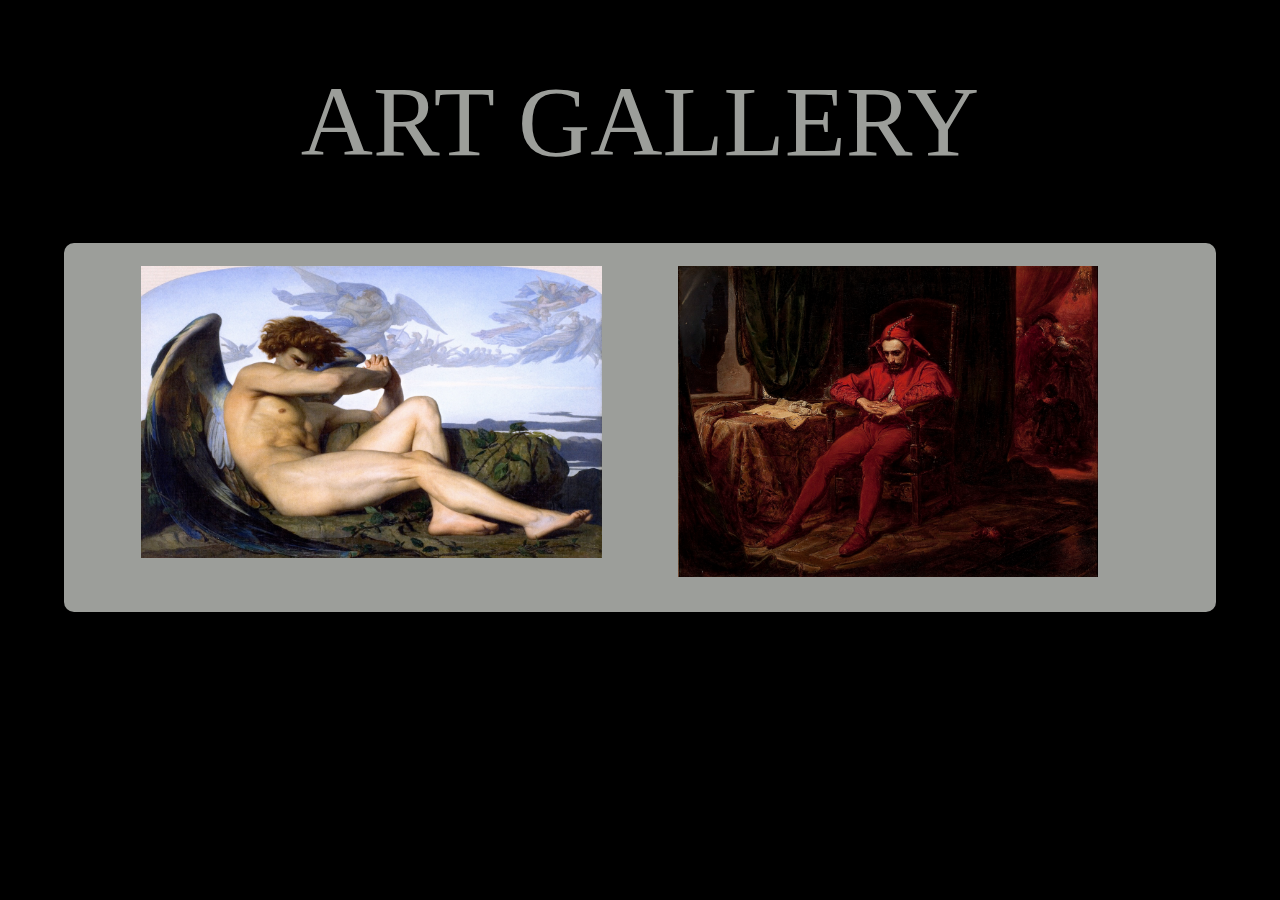
==== index.html @ 1fe2d8d7 "Add files via upload" ====
<!DOCTYPE html>
<html lang="en">
<head>
    <meta charset="UTF-8">
    <meta http-equiv="X-UA-Compatible" content="IE=edge">
    <meta name="viewport" content="width=device-width, initial-scale=1.0">
    <link rel="stylesheet" href="styles/style1.css">
    <title>Art Gallery</title>
</head>
<body>
    <header>ART GALLERY</header>
    <div id = "ArtDisplay">
        <div class="Frame"><img id="FallenAngel" src="misc/fallen-angel-alexandre-cabanel (1).jpg" alt="Fallen Angel"></div>
        <div class="Frame"><img id="Stanczyk" src="misc/Jan_Matejko,_Stańczyk.jpg" alt="Stanczyk"></div>
        
    </div>
        
    
    
</body>
</html>
---- styles/style1.css ----
body{
    background-color: black;
    margin: 0px;
    
}

header{
    margin-top: 5%;
    text-align: center;
    font-size: 100px;
    color:rgb(156, 158, 154);
    
}

#ArtDisplay{
    display: flex;
    flex-direction: row;
    justify-content: space-evenly;
    background-color: rgb(156, 158, 154);
    border-radius: 10px;
    margin-left: 5%;
    margin-right: 5%;
    margin-top: 5%;
}

.Frame{
    max-width:40%;
    margin-top: 2%;
}
img{
    max-width:100%;
    max-height:90%;
}
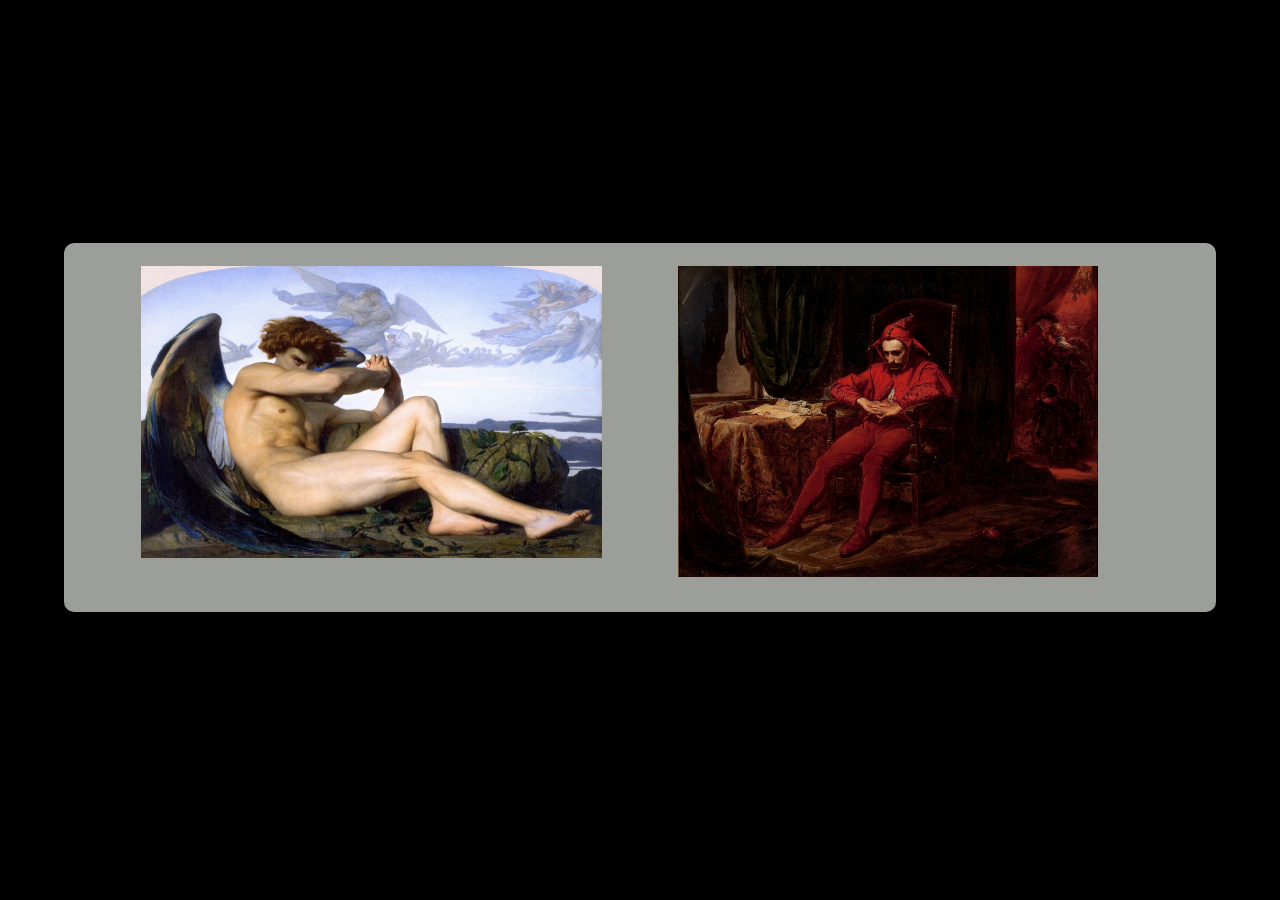
==== commit 70b5e7d7: "Trashing Root folder" ====
--- a/index.html
+++ b/index.html
@@ -1,21 +1,21 @@
-<!DOCTYPE html>
-<html lang="en">
-<head>
-    <meta charset="UTF-8">
-    <meta http-equiv="X-UA-Compatible" content="IE=edge">
-    <meta name="viewport" content="width=device-width, initial-scale=1.0">
-    <link rel="stylesheet" href="styles/style1.css">
-    <title>Art Gallery</title>
-</head>
-<body>
-    <header>ART GALLERY</header>
-    <div id = "ArtDisplay">
-        <div class="Frame"><img id="FallenAngel" src="misc/fallen-angel-alexandre-cabanel (1).jpg" alt="Fallen Angel"></div>
-        <div class="Frame"><img id="Stanczyk" src="misc/Jan_Matejko,_Stańczyk.jpg" alt="Stanczyk"></div>
-        
-    </div>
-        
-    
-    
-</body>
+<!DOCTYPE html>
+<html lang="en">
+<head>
+    <meta charset="UTF-8">
+    <meta http-equiv="X-UA-Compatible" content="IE=edge">
+    <meta name="viewport" content="width=device-width, initial-scale=1.0">
+    <link rel="stylesheet" href="styles/style1.css">
+    <title>Art Gallery</title>
+</head>
+<body>
+    <header>ART GALLERY</header>
+    <div id = "ArtDisplay">
+        <div class="Frame"><img id="FallenAngel" src="misc/fallen-angel-alexandre-cabanel (1).jpg" alt="Fallen Angel"></div>
+        <div class="Frame"><img id="Stanczyk" src="misc/Jan_Matejko,_Stańczyk.jpg" alt="Stanczyk"></div>
+        
+    </div>
+        
+    
+    
+</body>
 </html>--- a/styles/style1.css
+++ b/styles/style1.css
@@ -1,14 +1,45 @@
+
+@keyframes TitleFadeIn {
+    from {color: black;}
+    to {color: rgb(156, 158, 154);}
+  }
+
+@keyframes FadeIn {
+    from{opacity: 0; margin-top: 500px;}
+    to{opacity:1; margin-top: 5%;}
+    
+}
+
+
+
+
+
+
+
+
+
+
+
+
+
+
+
+
+
 body{
     background-color: black;
     margin: 0px;
-    
+    overflow: hidden;
 }
 
 header{
     margin-top: 5%;
     text-align: center;
     font-size: 100px;
-    color:rgb(156, 158, 154);
+    color:black;
+    animation-name: TitleFadeIn;
+    animation-duration: 4s;
+    animation-fill-mode: forwards;
     
 }
 
@@ -21,6 +52,9 @@
     margin-left: 5%;
     margin-right: 5%;
     margin-top: 5%;
+    animation: FadeIn;
+    animation-duration: 3s;
+    animation-fill-mode: forwards;
 }
 
 .Frame{
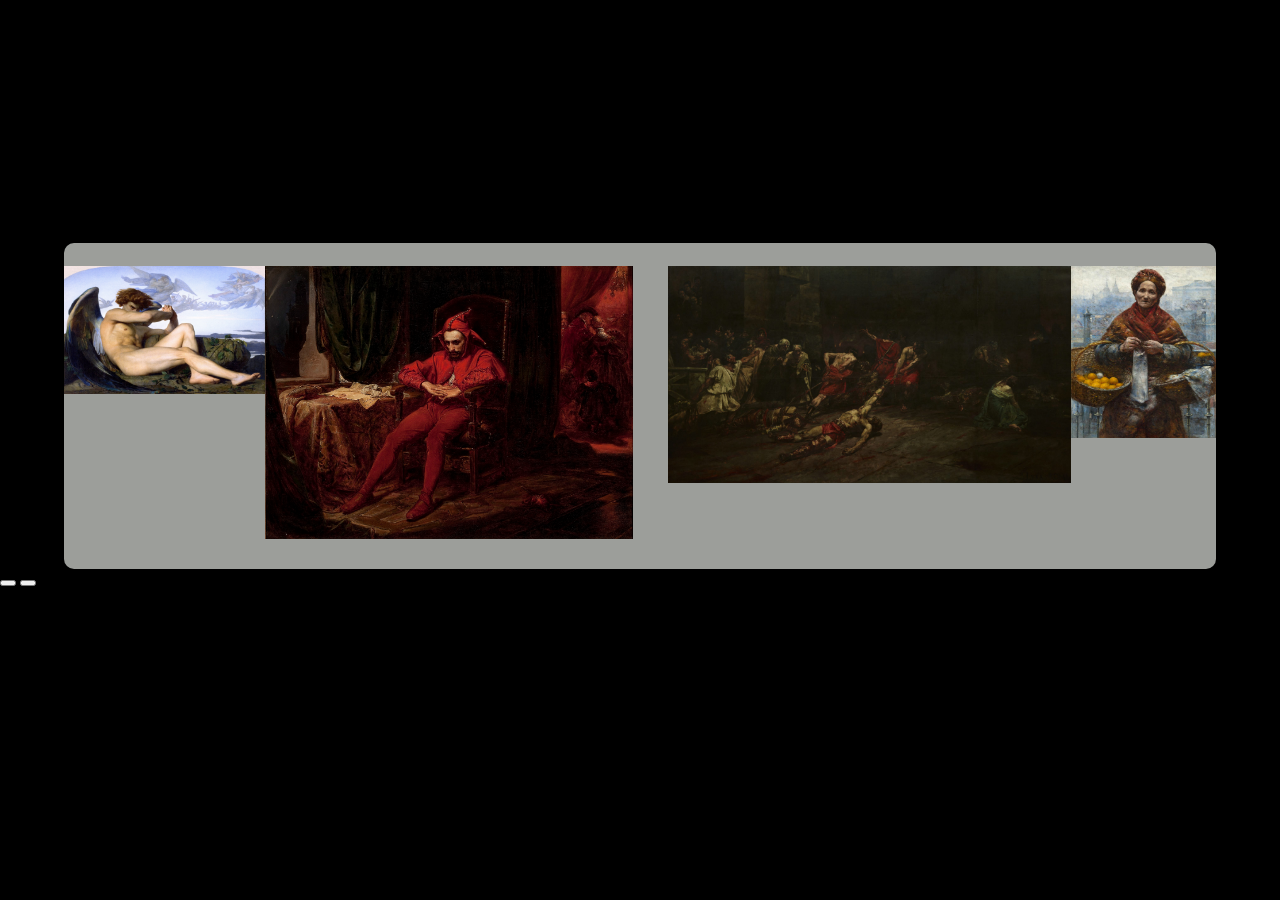
==== commit fe655fbd: "more paintings" ====
--- a/index.html
+++ b/index.html
@@ -12,9 +12,13 @@
     <div id = "ArtDisplay">
         <div class="Frame"><img id="FallenAngel" src="misc/fallen-angel-alexandre-cabanel (1).jpg" alt="Fallen Angel"></div>
         <div class="Frame"><img id="Stanczyk" src="misc/Jan_Matejko,_Stańczyk.jpg" alt="Stanczyk"></div>
-        
+        <div class="Frame"><img id="Stanczyk" src="misc/Spoliarium.jpg" alt="Spoliarium"></div>
+        <div class="Frame"><img id="Stanczyk" src="misc/zydowka_z_pomaranczami.jpg" alt="zydowka_z_pomaranczami"></div>
     </div>
-        
+    <div id="Button Holder">
+        <button class = "PageRedirectionButoon"></button>
+        <button class = "PageRedirectionButoon"></button>
+    </div>
     
     
 </body>
--- a/styles/style1.css
+++ b/styles/style1.css
@@ -5,7 +5,7 @@
   }
 
 @keyframes FadeIn {
-    from{opacity: 0; margin-top: 500px;}
+    from{opacity: 0; margin-top: 500%;}
     to{opacity:1; margin-top: 5%;}
     
 }
@@ -56,6 +56,13 @@
     animation-duration: 3s;
     animation-fill-mode: forwards;
 }
+#ButtonHolder{
+    display: flex;
+    flex-direction: row;
+    justify-content: space-around;
+    background-color:rgb(156, 158, 154) ;
+
+}
 
 .Frame{
     max-width:40%;
@@ -64,4 +71,10 @@
 img{
     max-width:100%;
     max-height:90%;
+}
+
+.PageRedirectionButton{
+
+
+
 }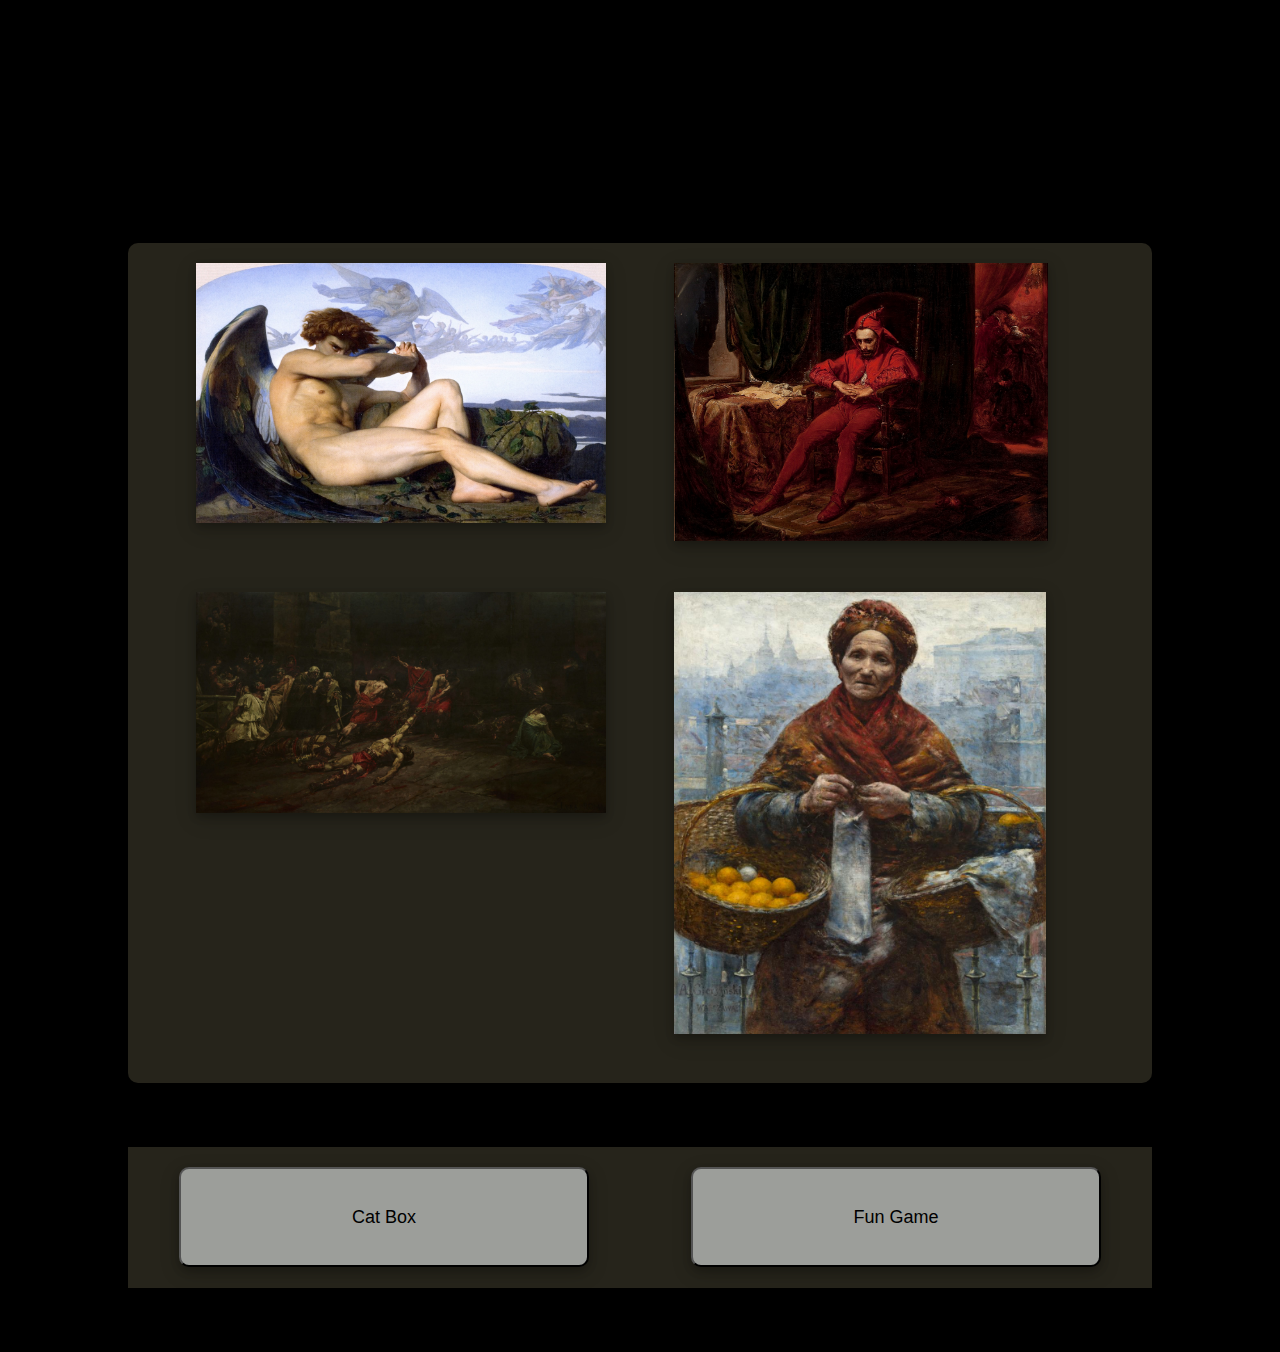
==== commit cccdc04a: "Adding Features" ====
--- a/index.html
+++ b/index.html
@@ -10,16 +10,17 @@
 <body>
     <header>ART GALLERY</header>
     <div id = "ArtDisplay">
-        <div class="Frame"><img id="FallenAngel" src="misc/fallen-angel-alexandre-cabanel (1).jpg" alt="Fallen Angel"></div>
-        <div class="Frame"><img id="Stanczyk" src="misc/Jan_Matejko,_Stańczyk.jpg" alt="Stanczyk"></div>
-        <div class="Frame"><img id="Stanczyk" src="misc/Spoliarium.jpg" alt="Spoliarium"></div>
-        <div class="Frame"><img id="Stanczyk" src="misc/zydowka_z_pomaranczami.jpg" alt="zydowka_z_pomaranczami"></div>
+        <div class="Frame"><img id="FallenAngel" class="Painting"  src="misc/fallen-angel-alexandre-cabanel (1).jpg" alt="Fallen Angel"></div>
+        <div class="Frame"><img id="Stanczyk" class="Painting"   src="misc/Jan_Matejko,_Stańczyk.jpg" alt="Stanczyk"></div>
+        <div class="Frame"><img id="Spoliarium" class="Painting"  src="misc/Spoliarium.jpg" alt="Spoliarium"></div>
+        <div class="Frame"><img id="zydowka_z_pomaranczami"  class="Painting" src="misc/zydowka_z_pomaranczami.jpg" alt="zydowka_z_pomaranczami"></div>
     </div>
-    <div id="Button Holder">
-        <button class = "PageRedirectionButoon"></button>
-        <button class = "PageRedirectionButoon"></button>
+    <div id="ButtonHolder">
+        <button class = "PageRedirectionButton" id = "CatBoxButton">Cat Box</button>
+        <button class = "PageRedirectionButton" id ='FunGameButton'>Fun Game</button>
     </div>
     
     
 </body>
+
 </html>--- a/styles/style1.css
+++ b/styles/style1.css
@@ -4,7 +4,7 @@
     to {color: rgb(156, 158, 154);}
   }
 
-@keyframes FadeIn {
+@keyframes FadeInMove {
     from{opacity: 0; margin-top: 500%;}
     to{opacity:1; margin-top: 5%;}
     
@@ -12,24 +12,10 @@
 
 
 
-
-
-
-
-
-
-
-
-
-
-
-
-
-
 body{
     background-color: black;
     margin: 0px;
-    overflow: hidden;
+    
 }
 
 header{
@@ -46,35 +32,71 @@
 #ArtDisplay{
     display: flex;
     flex-direction: row;
+    flex-wrap: wrap;
     justify-content: space-evenly;
-    background-color: rgb(156, 158, 154);
+    background-color: rgb(38, 36, 27);
     border-radius: 10px;
-    margin-left: 5%;
-    margin-right: 5%;
+    margin-left: auto;
+    margin-right: auto;
     margin-top: 5%;
-    animation: FadeIn;
+    animation: FadeInMove;
     animation-duration: 3s;
     animation-fill-mode: forwards;
+    max-width: 80%;
+    align-self: center;
 }
 #ButtonHolder{
     display: flex;
     flex-direction: row;
     justify-content: space-around;
-    background-color:rgb(156, 158, 154) ;
+    background-color:rgb(38, 36, 27) ;
+    margin-top: 5%;
+    margin-bottom: 5%;
+    max-width: 80%;
+    margin-right: auto;
+    margin-left: auto;
+    
 
 }
 
 .Frame{
     max-width:40%;
+    min-width: 40%;
     margin-top: 2%;
-}
+
+}   
 img{
     max-width:100%;
     max-height:90%;
+    box-shadow: 0 4px 8px 0 rgba(0, 0, 0, 0.2), 0 6px 20px 0 rgba(0, 0, 0, 0.19);
+    transition: 1s;
+    
+}
+
+img:hover{
+    transform: scale(1.5);
+    filter: saturate(1.5);
 }
 
 .PageRedirectionButton{
+    background-color: rgb(156, 158, 154);
+    width: 40%;
+    height: 100px;
+    margin-top: 2%;
+    margin-bottom: 2%;
+    border-radius: 10px;
+    box-shadow: 0 4px 8px 0 rgba(0, 0, 0, 0.2), 0 6px 20px 0 rgba(0, 0, 0, 0.19);
+    border-color: black;
+    color: black;
+    font-size: large;
+    transition:1s;
 
+
+}
+
+.PageRedirectionButton:hover{
+    transform: scale(1.2);
+    
 
 
 }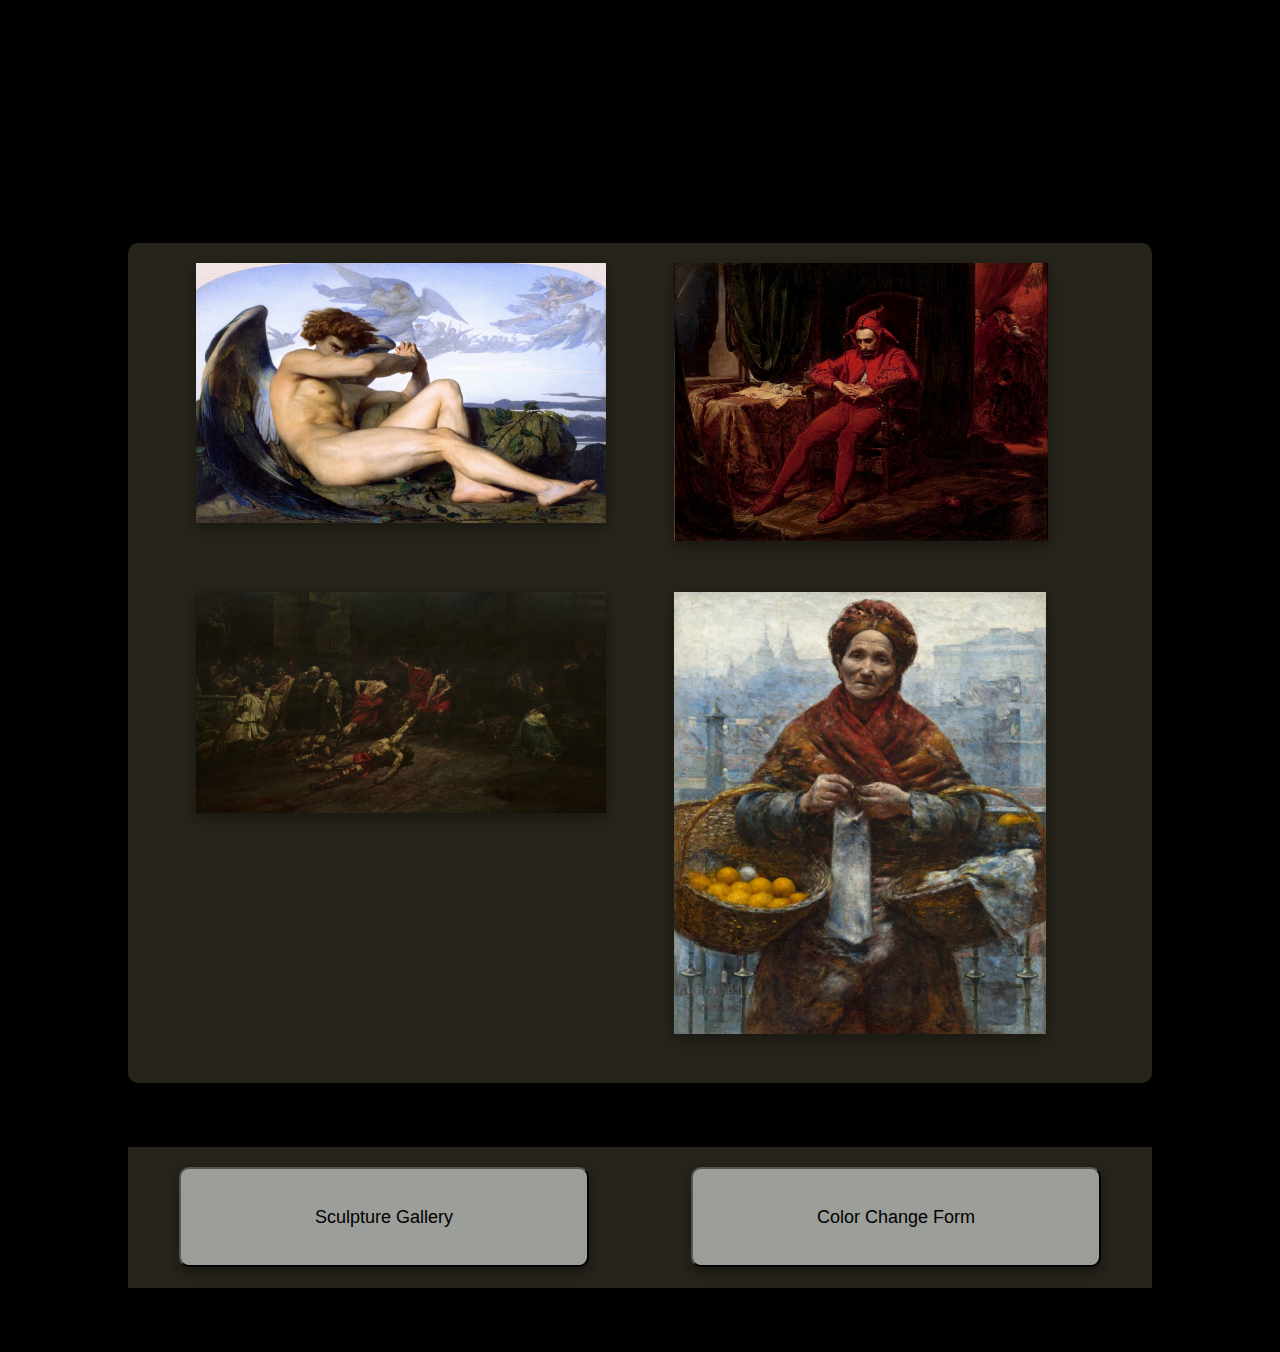
==== commit 8a0eebc6: "Adding Color Change Page" ====
--- a/index.html
+++ b/index.html
@@ -16,8 +16,8 @@
         <div class="Frame"><img id="zydowka_z_pomaranczami"  class="Painting" src="misc/zydowka_z_pomaranczami.jpg" alt="zydowka_z_pomaranczami"></div>
     </div>
     <div id="ButtonHolder">
-        <button class = "PageRedirectionButton" id = "CatBoxButton">Cat Box</button>
-        <button class = "PageRedirectionButton" id ='FunGameButton'>Fun Game</button>
+        <button class = "PageRedirectionButton"   onclick="location.href = 'pages/page1.html'";>Sculpture Gallery</button>
+        <button class = "PageRedirectionButton"   onclick="location.href = 'pages/page2.html'";>Color Change Form</button>
     </div>
     
     
